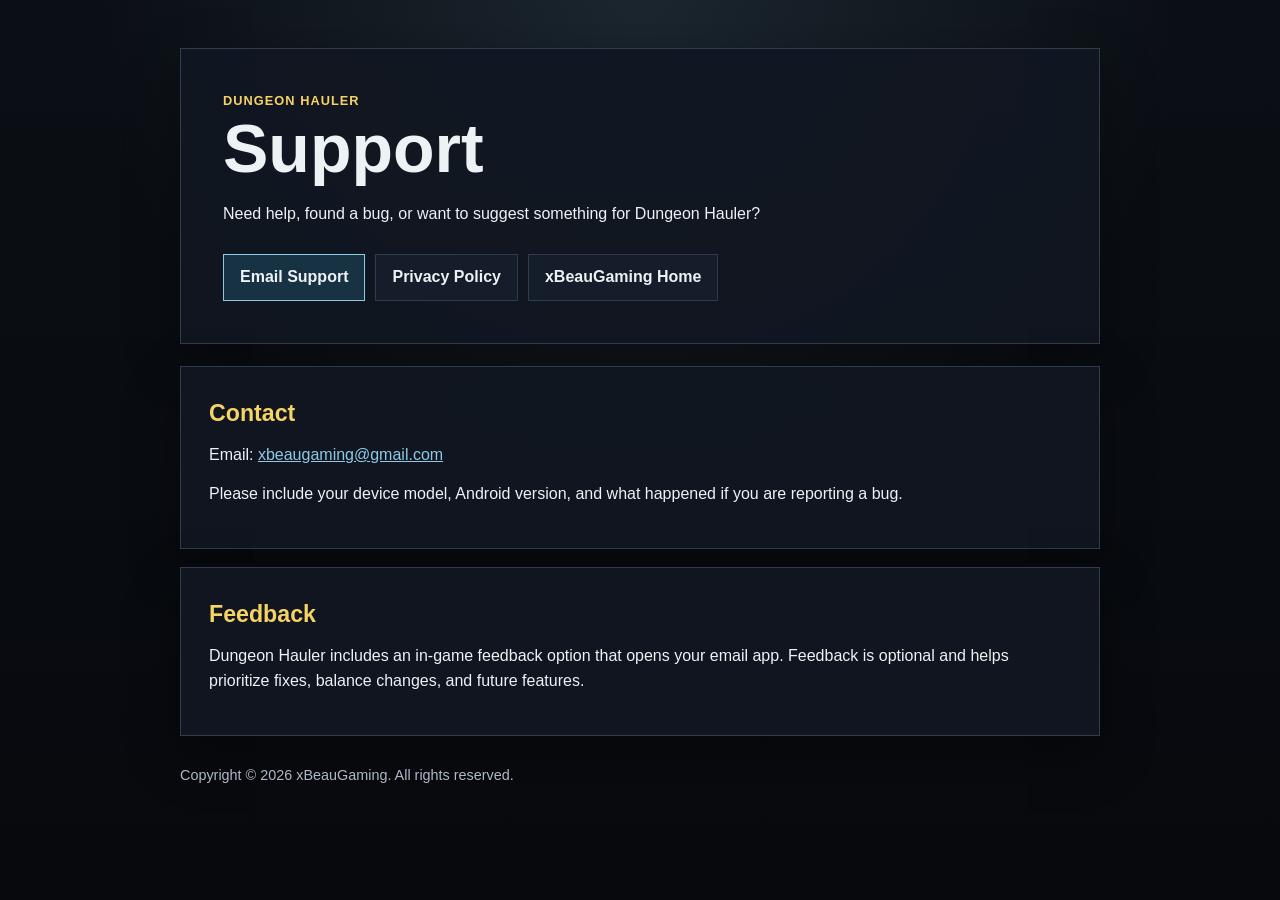
==== dungeon-hauler-support.html @ 39b74238 "Add files via upload" ====
<!doctype html>
<html lang="en">
<head>
  <meta charset="utf-8">
  <meta name="viewport" content="width=device-width, initial-scale=1">
  <title>Dungeon Hauler Support | xBeauGaming</title>
  <meta name="description" content="Support page for Dungeon Hauler by xBeauGaming.">
  <link rel="stylesheet" href="style.css">
</head>
<body>
  <main class="shell">
    <section class="hero">
      <div class="eyebrow">Dungeon Hauler</div>
      <h1>Support</h1>
      <p>Need help, found a bug, or want to suggest something for Dungeon Hauler?</p>
      <nav class="nav" aria-label="Support links">
        <a class="button" href="mailto:xbeaugaming@gmail.com?subject=Dungeon%20Hauler%20Support">Email Support</a>
        <a class="button secondary" href="privacy-policy.html">Privacy Policy</a>
        <a class="button secondary" href="index.html">xBeauGaming Home</a>
      </nav>
    </section>

    <section class="card">
      <h2>Contact</h2>
      <p>Email: <a href="mailto:xbeaugaming@gmail.com">xbeaugaming@gmail.com</a></p>
      <p>Please include your device model, Android version, and what happened if you are reporting a bug.</p>
    </section>

    <section class="card">
      <h2>Feedback</h2>
      <p>Dungeon Hauler includes an in-game feedback option that opens your email app. Feedback is optional and helps prioritize fixes, balance changes, and future features.</p>
    </section>

    <footer class="footer">
      Copyright © 2026 xBeauGaming. All rights reserved.
    </footer>
  </main>
</body>
</html>
---- style.css ----
:root {
  color-scheme: dark;
  --bg: #07090d;
  --panel: #111722;
  --panel-soft: #151d2a;
  --text: #edf2f4;
  --muted: #aeb9c8;
  --gold: #f6d365;
  --cyan: #8ecae6;
  --line: #2f3b4f;
}

* {
  box-sizing: border-box;
}

body {
  margin: 0;
  min-height: 100vh;
  background:
    radial-gradient(circle at top, rgba(142, 202, 230, 0.12), transparent 34rem),
    linear-gradient(180deg, #0b0f15 0%, var(--bg) 100%);
  color: var(--text);
  font-family: Arial, Helvetica, sans-serif;
  line-height: 1.55;
}

a {
  color: var(--cyan);
}

.shell {
  width: min(920px, calc(100% - 32px));
  margin: 0 auto;
  padding: 48px 0 64px;
}

.hero,
.card {
  border: 1px solid var(--line);
  background: rgba(17, 23, 34, 0.9);
  box-shadow: 0 18px 48px rgba(0, 0, 0, 0.35);
}

.hero {
  padding: 42px;
  margin-bottom: 22px;
}

.card {
  padding: 28px;
  margin: 18px 0;
}

.eyebrow {
  color: var(--gold);
  font-weight: 700;
  letter-spacing: 0.08em;
  text-transform: uppercase;
  font-size: 0.8rem;
}

h1,
h2 {
  line-height: 1.1;
  margin: 0 0 16px;
}

h1 {
  font-size: clamp(2.2rem, 7vw, 4.25rem);
}

h2 {
  color: var(--gold);
  font-size: 1.45rem;
  margin-top: 6px;
}

p {
  margin: 0 0 14px;
}

ul {
  margin: 8px 0 0;
  padding-left: 20px;
}

li {
  margin: 6px 0;
}

.nav {
  display: flex;
  flex-wrap: wrap;
  gap: 10px;
  margin-top: 28px;
}

.button {
  display: inline-flex;
  align-items: center;
  justify-content: center;
  min-height: 42px;
  padding: 10px 16px;
  border: 1px solid var(--cyan);
  color: var(--text);
  background: #173343;
  text-decoration: none;
  font-weight: 700;
}

.button.secondary {
  border-color: var(--line);
  background: var(--panel-soft);
}

.meta {
  color: var(--muted);
  font-size: 0.95rem;
}

.footer {
  color: var(--muted);
  margin-top: 28px;
  font-size: 0.9rem;
}

@media (max-width: 640px) {
  .shell {
    width: min(100% - 20px, 920px);
    padding-top: 24px;
  }

  .hero,
  .card {
    padding: 22px;
  }
}
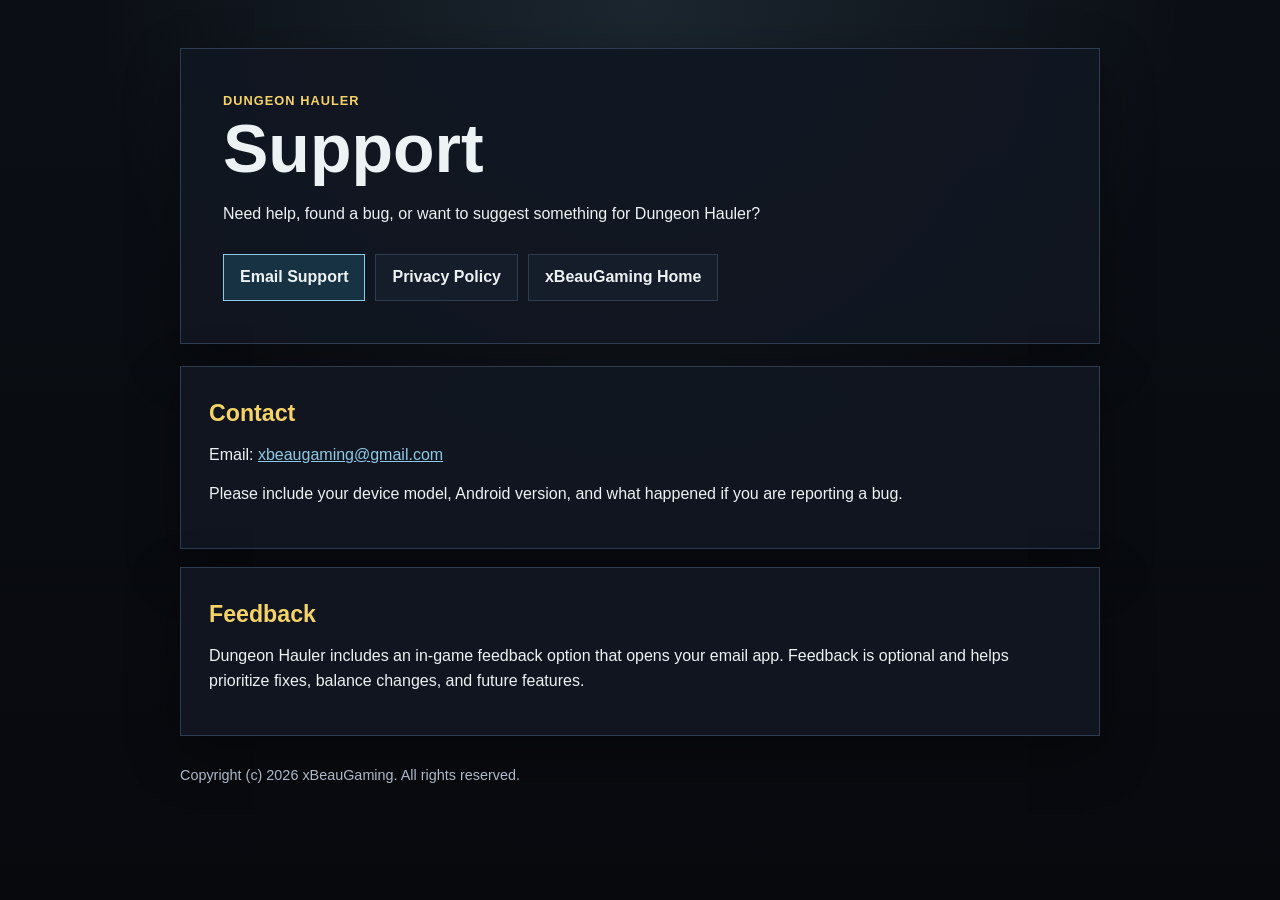
==== commit fee88ef4: "Release Dungeon Hauler internal test 7 metadata" ====
--- a/dungeon-hauler-support.html
+++ b/dungeon-hauler-support.html
@@ -32,7 +32,7 @@
     </section>
 
     <footer class="footer">
-      Copyright © 2026 xBeauGaming. All rights reserved.
+      Copyright (c) 2026 xBeauGaming. All rights reserved.
     </footer>
   </main>
 </body>
